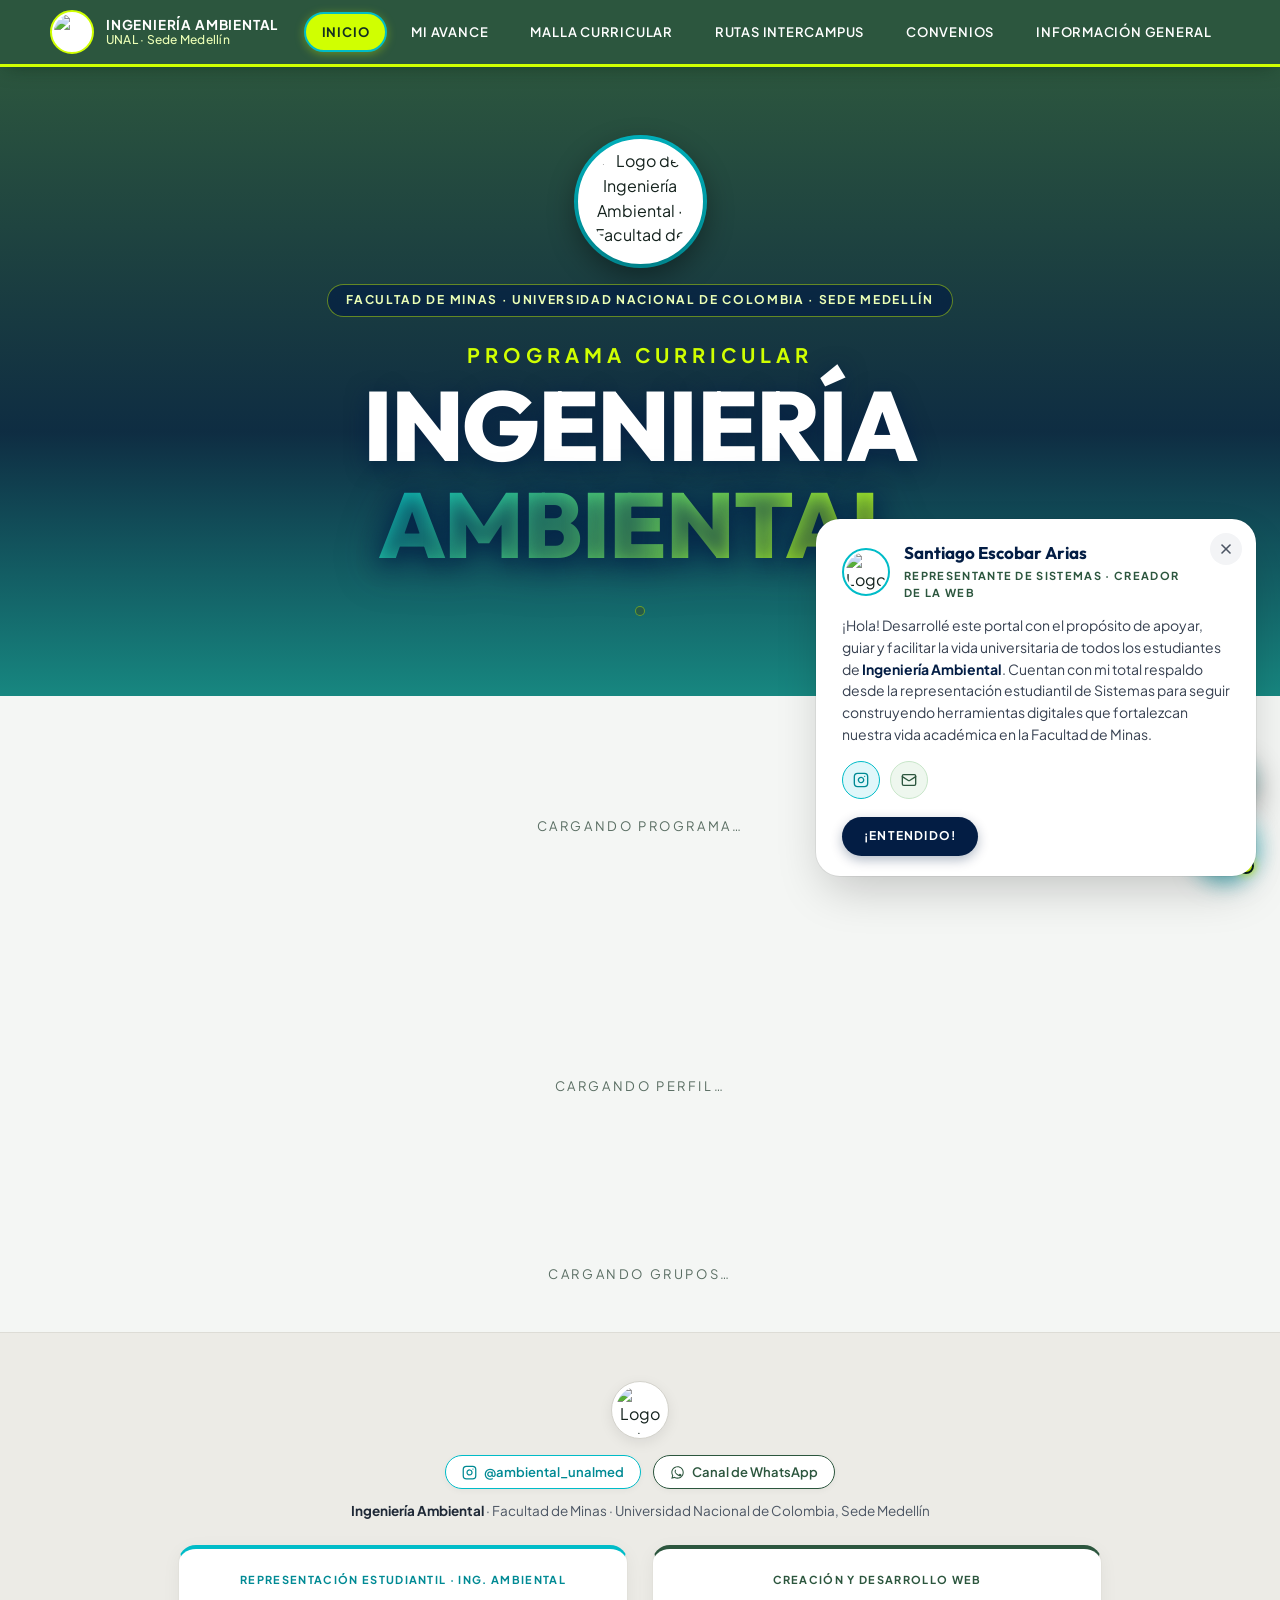
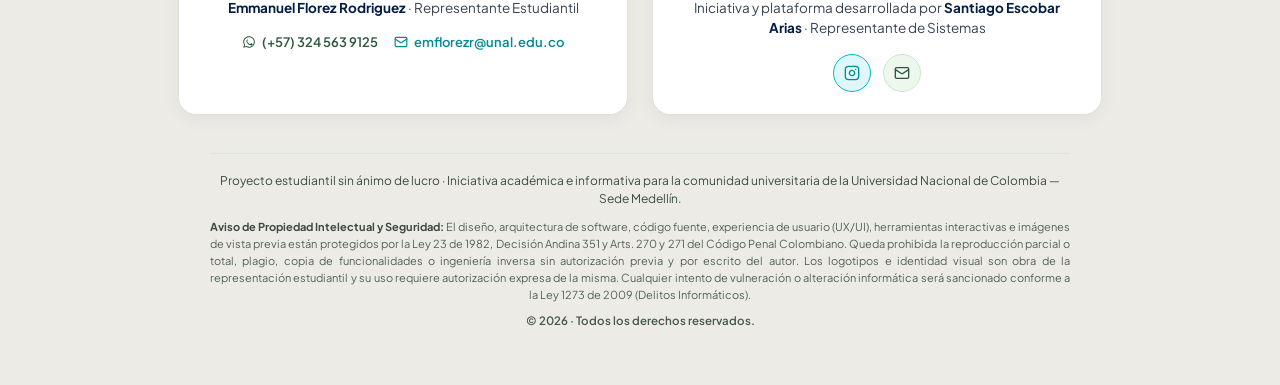
==== index.html @ 46b397de "integración Sofia" ====
<!doctype html>
<html lang="es">
<head>
  <meta charset="utf-8">
  <meta name="viewport" content="width=device-width, initial-scale=1">
  <title>Ingeniería Ambiental · UNAL Medellín</title>
  <meta name="description" content="Programa de Ingeniería Ambiental de la Facultad de Minas, Universidad Nacional de Colombia, Sede Medellín: información del programa, malla curricular interactiva, perfil del egresado, grupos estudiantiles y semilleros.">
  <link rel="icon" type="image/png" href="img/logo-ambiental.png">
  <link rel="preconnect" href="https://fonts.googleapis.com">
  <link rel="preconnect" href="https://fonts.gstatic.com" crossorigin>
  <link rel="stylesheet" href="https://fonts.googleapis.com/css2?family=Outfit:wght@400;500;600;700;800;900&family=Plus+Jakarta+Sans:ital,wght@0,400;0,500;0,600;0,700;0,800;1,400;1,600&display=swap">
  <link rel="stylesheet" href="css/base.css">
  <link rel="stylesheet" href="css/inicio.css">
  <link rel="stylesheet" href="css/sofia.css">
</head>
<body data-pagina="inicio">

  <div id="barra"></div>

  <!-- PORTADA -->
  <section class="portada foto foto--entrada">
    <div class="contenedor portada__contenido">
      <div class="portada__logo-wrap">
        <img class="portada__logo" src="img/logo-ambiental.png" alt="Logo de Ingeniería Ambiental · Facultad de Minas" width="125" height="125">
      </div>
      <p class="portada__lugar">Facultad de Minas · Universidad Nacional de Colombia · Sede Medellín</p>

      <h1 class="portada__titulo">
        <span class="portada__antetitulo">Programa Curricular</span>
        <span class="letras-varsity" data-texto="Ingeniería">Ingeniería</span>
        <span class="letras-varsity letras-varsity--sub" data-texto="Ambiental">Ambiental</span>
      </h1>

      <ul class="portada__cifras" id="portada-cifras" aria-label="Datos clave del programa"></ul>
    </div>
  </section>

  <main>

    <!-- EL PROGRAMA: se carga al abrir la página -->
    <section class="seccion programa" id="programa" aria-labelledby="programa-titulo">
      <div class="contenedor" id="programa-contenido">
        <p class="cargando">Cargando programa…</p>
      </div>
    </section>

    <!-- PERFIL DEL EGRESADO: se carga cuando la persona se acerca -->
    <section class="seccion perfil" id="perfil" aria-labelledby="perfil-titulo" data-carga="perfil">
      <div class="contenedor" id="perfil-contenido">
        <p class="cargando">Cargando perfil…</p>
      </div>
    </section>

    <!-- GRUPOS ESTUDIANTILES Y SEMILLEROS: se carga cuando la persona se acerca -->
    <section class="grupos" id="grupos" aria-labelledby="grupos-titulo" data-carga="grupos">
      <div class="contenedor" id="grupos-contenido">
        <p class="cargando">Cargando grupos…</p>
      </div>
    </section>

  </main>

  <div id="pie"></div>

  <script src="js/comun.js"></script>
  <script src="js/inicio.js"></script>
  <script src="js/sofia.js" defer></script>
</body>
</html>
---- css/base.css ----
/* =========================================================
   INGENIERÍA AMBIENTAL · UNAL MEDELLÍN — ESTILOS COMUNES
   Los usan todas las páginas (módulos).
   1. Variables y base
   2. Fondos con fotos
   3. Barra superior y navegación
   4. Portada
   5. Títulos de sección y mensajes
   6. Pie (Diseño con dos tarjetas oficiales)
   7. Mensaje flotante de bienvenida (Diseño modal oficial)
   ========================================================= */


/* ---------- 1. Variables y base ---------- */

:root {
  /* Paleta Oficial Ingeniería Ambiental */
  --verde-bosque: #2c563e;       /* Dominante principal de marca (header, tarjetas, acentos) */
  --turquesa: #00bcc8;           /* Acento acuático y recursos hídricos */
  --lima-vibrante: #d0ff01;      /* Acento neón (botones primarios, tabs activas, badges) */
  --lima-suave: #ecffb6;         /* Fondo suave de insignias y elementos secundarios */
  --azul-marino: #031d44;        /* Contraste profundo para textos y sombras */

  --color-primario: var(--verde-bosque);
  --color-acento: var(--lima-vibrante);
  --color-secundario: var(--turquesa);

  --azul: #008a94;
  --azul-oscuro: #031d44;
  --azul-brillante: #00bcc8;
  --papel: #f4f6f4;
  --tinta: #14221d;
  --tinta-suave: #2d3f35;
  --gris: #5a6e63;
  --linea: #dbe4dd;

  /* Colores de los componentes de la malla (identidad gráfica Ingeniería Ambiental) */
  --fundamentacion: #028090;     /* Turquesa Hídrico (Agua, Clima, Atmósfera y Ciencias Básicas) */
  --disciplinar: #2c563e;        /* Verde Bosque (Biosfera, Ecosistemas y Gestión Ambiental) */
  --libre: #b45309;              /* Ámbar Solar (Energía Solar, Tierra y Electivas) */

  /* Tipografías modernas que evocan Ingeniería Ambiental y Sostenibilidad */
  --letra-titulo: 'Outfit', -apple-system, BlinkMacSystemFont, "Segoe UI", Roboto, sans-serif;
  --letra-universidad: 'Plus Jakarta Sans', -apple-system, BlinkMacSystemFont, "Segoe UI", Roboto, sans-serif;
  --letra-texto: 'Plus Jakarta Sans', -apple-system, BlinkMacSystemFont, "Segoe UI", Roboto, sans-serif;
  --letra-estrecha: 'Plus Jakarta Sans', -apple-system, BlinkMacSystemFont, "Segoe UI", Roboto, sans-serif;
}

*, *::before, *::after { box-sizing: border-box; }
[hidden] { display: none !important; }

html { scroll-behavior: smooth; }

body {
  margin: 0;
  font-family: var(--letra-texto);
  line-height: 1.55;
  color: var(--tinta);
  background: url(../img/textura.svg), var(--papel);
}

h1, h2, h3, h4, p { margin: 0; }
svg { display: block; }
button { font: inherit; color: inherit; cursor: pointer; }
a { color: var(--azul); }

.contenedor {
  width: min(1180px, 100% - 32px);
  margin-inline: auto;
}

.solo-lectores {
  position: absolute;
  width: 1px; height: 1px;
  overflow: hidden;
  clip-path: inset(50%);
  white-space: nowrap;
}

@keyframes aparecer {
  from { opacity: 0; transform: translateY(8px); }
  to { opacity: 1; transform: none; }
}


/* ---------- 2. Fondos con fotos de la Facultad de Minas / Entorno Ambiental ----------
   Uso: class="foto foto--entrada". La foto va en ::before y un velo ambiental en ::after. */

.foto {
  position: relative;
  isolation: isolate;
  overflow: hidden;
  background-color: var(--verde-bosque);
}
.foto::before,
.foto::after {
  content: '';
  position: absolute;
  z-index: -1;
}
.foto::before {
  inset: -14px;
  background-size: cover;
  background-position: center;
  filter: blur(2px);
}
.foto::after {
  inset: 0;
  background: linear-gradient(180deg, rgba(44, 86, 62, 0.84) 0%, rgba(3, 29, 68, 0.72) 58%, rgba(0, 188, 200, 0.48) 100%);
}
.foto--entrada::before { background-image: url(../img/parque-old-providence.jpg); }
.foto--panoramica::before,
.foto--edificio::before { background-image: url(../img/providencia-panoramica.jpg); }


/* ---------- 3. Barra superior y navegación ---------- */

.barra {
  position: sticky;
  top: 0;
  z-index: 20;
  background: var(--verde-bosque);
  border-bottom: 3.5px solid var(--lima-vibrante);
  box-shadow: 0 4px 20px -6px rgba(10, 35, 20, .6);
}
.barra__contenido {
  display: flex;
  align-items: center;
  justify-content: space-between;
  gap: 16px;
  min-height: 64px;
}
.barra__marca {
  display: flex;
  align-items: center;
  gap: 12px;
  color: #fff;
  text-decoration: none;
}
.barra__escudo { width: 44px; height: 44px; flex: none; display: flex; align-items: center; justify-content: center; }
.barra__escudo-img {
  width: 44px;
  height: 44px;
  border-radius: 50%;
  object-fit: contain;
  padding: 2px;
  border: 2px solid var(--lima-vibrante);
  background: #fff;
  display: block;
}
.barra__texto {
  display: flex;
  flex-direction: column;
  font-family: var(--letra-universidad);
  font-size: 13.5px;
  font-weight: 700;
  line-height: 1.2;
  letter-spacing: .06em;
  text-transform: uppercase;
  color: #ffffff;
}
.barra__texto small {
  font-family: var(--letra-texto);
  font-size: 12px;
  letter-spacing: .02em;
  text-transform: none;
  color: var(--lima-suave);
  font-weight: 500;
}

.nav { display: flex; gap: 6px; }
.nav a {
  padding: 8px 16px;
  border-radius: 999px;
  border: 2px solid transparent;
  font-family: var(--letra-universidad);
  font-size: 13px;
  letter-spacing: .06em;
  text-transform: uppercase;
  font-weight: 600;
  text-decoration: none;
  white-space: nowrap;
  color: #ffffff;
  transition: background .15s, color .15s, border-color .15s;
}
.nav a:hover {
  background: rgba(255, 255, 255, .15);
  color: var(--lima-vibrante);
}
.nav a[aria-current="page"] {
  background: var(--lima-vibrante);
  color: #143021;
  border-color: var(--turquesa);
  font-weight: 700;
  box-shadow: 0 2px 10px rgba(208, 255, 1, .35);
}
.nav a:focus-visible { outline: 3px solid var(--lima-vibrante); outline-offset: 2px; }

/* Botón menú móvil (oculto en pantallas grandes) */
.barra__boton-menu {
  display: none;
  align-items: center;
  gap: 8px;
  padding: 8px 14px;
  border-radius: 999px;
  border: 1.5px solid rgba(255, 255, 255, 0.35);
  background: rgba(255, 255, 255, 0.1);
  color: #fff;
  font-family: var(--letra-universidad);
  font-size: 12px;
  letter-spacing: .1em;
  text-transform: uppercase;
  font-weight: 600;
  transition: background .15s, border-color .15s, color .15s, transform .1s;
}
.barra__boton-menu:hover {
  background: rgba(255, 255, 255, 0.2);
  border-color: #fff;
}
.barra__boton-menu:active {
  transform: scale(0.97);
}
.barra__boton-menu:focus-visible {
  outline: 3px solid var(--lima-vibrante);
  outline-offset: 2px;
}
.barra__icono {
  width: 18px;
  height: 18px;
  display: flex;
  align-items: center;
  justify-content: center;
}
.barra__icono svg {
  width: 18px;
  height: 18px;
}
.barra__icono--cerrar {
  display: none;
}

/* Estado abierto en la barra */
.barra.is-menu-abierto .barra__boton-menu {
  background: #fff;
  color: var(--verde-bosque);
  border-color: var(--lima-vibrante);
}
.barra.is-menu-abierto .barra__icono--abrir {
  display: none;
}
.barra.is-menu-abierto .barra__icono--cerrar {
  display: flex;
}


/* ---------- 4. Portada ---------- */

.portada__contenido {
  display: flex;
  flex-direction: column;
  align-items: center;
  text-align: center;
  padding: 72px 0 80px;
}
.portada--corta .portada__contenido { padding: 48px 0 52px; }

.portada__lugar {
  display: inline-flex;
  align-items: center;
  gap: 8px;
  padding: 6px 18px;
  border-radius: 999px;
  background: rgba(3, 29, 68, 0.65);
  border: 1.5px solid rgba(208, 255, 1, 0.45);
  color: var(--lima-suave);
  font-family: var(--letra-universidad);
  font-size: 12px;
  font-weight: 700;
  letter-spacing: .14em;
  text-transform: uppercase;
  margin-bottom: 16px;
  backdrop-filter: blur(8px);
}
.portada__titulo { margin-top: 6px; }
.portada__antetitulo {
  display: block;
  font-family: var(--letra-universidad);
  font-size: clamp(14px, 2.2vw, 20px);
  letter-spacing: .25em;
  text-transform: uppercase;
  color: var(--lima-vibrante);
  font-weight: 700;
  margin-bottom: 6px;
}

/* Tipografía de portada moderna y ambiental */
.letras-varsity {
  position: relative;
  display: inline-block;
  font-family: var(--letra-titulo);
  font-weight: 800;
  font-size: clamp(48px, 9vw, 98px);
  line-height: 1;
  letter-spacing: -0.02em;
  text-transform: uppercase;
  color: #ffffff;
  text-shadow: 0 4px 22px rgba(3, 29, 68, 0.75);
}
.portada--corta .letras-varsity { font-size: clamp(40px, 7vw, 82px); }
.letras-varsity--sub {
  display: block;
  margin-top: 4px;
  font-size: clamp(44px, 8.5vw, 92px);
  letter-spacing: -0.01em;
  background: linear-gradient(135deg, #00bcc8 0%, #d0ff01 100%);
  -webkit-background-clip: text;
  -webkit-text-fill-color: transparent;
  filter: drop-shadow(0 4px 18px rgba(3, 29, 68, 0.6));
}
.letras-varsity::before {
  display: none;
}

.portada__logo-wrap {
  margin-bottom: 20px;
}
.portada__logo {
  width: 125px;
  height: 125px;
  border-radius: 50%;
  object-fit: contain;
  padding: 6px;
  border: 4px solid #fff;
  box-shadow: 0 10px 30px rgba(0, 0, 0, .45), 0 0 0 4px var(--turquesa);
  background: #fff;
  display: block;
  margin: 0 auto;
  transition: transform .25s ease;
}
.portada__logo:hover {
  transform: scale(1.05);
}

.portada__subtitulo {
  margin-top: 14px;
  font-family: var(--letra-titulo);
  font-size: clamp(24px, 4.2vw, 44px);
  letter-spacing: .02em;
  text-transform: uppercase;
  font-weight: 700;
  color: #fff;
}
.portada__texto {
  max-width: 620px;
  margin-top: 14px;
  font-size: 17px;
  color: #e2f4ea;
}

.portada__cifras {
  display: flex;
  flex-wrap: wrap;
  justify-content: center;
  margin: 36px 0 0;
  padding: 4px;
  list-style: none;
  border: 1.5px solid rgba(208, 255, 1, .4);
  border-radius: 24px;
  background: rgba(44, 86, 62, .75);
  backdrop-filter: blur(10px);
  box-shadow: 0 14px 34px -10px rgba(0,0,0,0.45);
}
.portada__cifras li {
  display: flex;
  flex-direction: column;
  align-items: center;
  justify-content: center;
  min-width: 130px;
  padding: 12px 24px;
  font-family: var(--letra-titulo);
  font-weight: 700;
  font-size: 26px;
  line-height: 1.1;
  letter-spacing: .02em;
  text-transform: uppercase;
  color: var(--lima-vibrante);
}
.portada__cifras li + li { border-left: 1px solid rgba(255, 255, 255, .25); }
.portada__cifras small {
  margin-top: 3px;
  font-family: var(--letra-texto);
  font-weight: 600;
  font-size: 12px;
  letter-spacing: .02em;
  text-transform: none;
  color: var(--lima-suave);
}

.portada__boton {
  display: inline-flex;
  align-items: center;
  gap: 12px;
  height: 54px;
  margin-top: 28px;
  padding: 0 28px;
  border-radius: 999px;
  background: var(--lima-vibrante);
  color: #143021;
  font-family: var(--letra-universidad);
  font-weight: 700;
  font-size: 14.5px;
  letter-spacing: .08em;
  text-transform: uppercase;
  text-decoration: none;
  box-shadow: 0 8px 24px -4px rgba(208, 255, 1, .5), 0 0 0 3px rgba(0, 188, 200, 0.4);
  transition: transform .15s, background .15s, box-shadow .15s;
}
.portada__boton:hover {
  transform: translateY(-2px);
  background: #e2ff4f;
  box-shadow: 0 12px 28px -4px rgba(208, 255, 1, .65), 0 0 0 3px var(--turquesa);
}
.portada__boton svg { width: 18px; height: 18px; color: #143021; }

.portada__acciones {
  display: flex;
  flex-wrap: wrap;
  align-items: center;
  justify-content: center;
  gap: 16px;
  margin-top: 28px;
}
.portada__acciones .portada__boton {
  margin-top: 0;
}
.portada__boton--secundario {
  background: rgba(3, 29, 68, .85);
  color: #fff;
  border: 1.5px solid rgba(255, 255, 255, .4);
  box-shadow: 0 10px 24px -10px rgba(0, 0, 0, .5);
}
.portada__boton--secundario:hover {
  background: var(--verde-bosque);
  border-color: var(--turquesa);
  color: #fff;
  box-shadow: 0 12px 26px -8px rgba(0, 188, 200, .4);
}
.portada__boton--secundario svg {
  color: var(--turquesa);
}


/* ---------- 5. Títulos de sección y mensajes ---------- */

.seccion { padding: 72px 0; }

.seccion-titulo {
  max-width: 680px;
  margin: 0 auto 40px;
  text-align: center;
}
.seccion-titulo__antetitulo {
  font-family: var(--letra-universidad);
  font-size: 12.5px;
  font-weight: 700;
  letter-spacing: .2em;
  text-transform: uppercase;
  color: #008a94;
}
.seccion-titulo h2 {
  margin-top: 6px;
  font-family: var(--letra-titulo);
  font-weight: 700;
  font-size: clamp(30px, 4.5vw, 44px);
  line-height: 1.15;
  color: var(--verde-bosque);
  -webkit-text-stroke: 0;
  filter: none;
}
.seccion-titulo__intro { margin-top: 12px; font-size: 16.5px; color: var(--tinta-suave); }

.aviso {
  max-width: 560px;
  margin: 40px auto;
  padding: 22px 24px;
  border: 2px dashed var(--azul);
  border-radius: 18px;
  background: #fff;
  text-align: center;
  color: var(--tinta-suave);
}
.aviso strong { color: var(--azul-marino); }
.aviso code {
  padding: 2px 6px;
  border-radius: 6px;
  background: #eef3f9;
  font-size: 14px;
}

.cargando {
  padding: 48px 0;
  text-align: center;
  font-family: var(--letra-universidad);
  letter-spacing: .2em;
  text-transform: uppercase;
  font-size: 13px;
  color: var(--gris);
}


/* ---------- 6. Pie de Página (Idéntico al diseño con 2 tarjetas) ---------- */

.pie {
  background: #ecebe6;
  border-top: 1px solid #dddcd6;
  padding: 48px 16px 56px;
  display: flex;
  flex-direction: column;
  align-items: center;
  gap: 24px;
}

.pie__marca-central {
  display: flex;
  flex-direction: column;
  align-items: center;
  text-align: center;
  gap: 12px;
  max-width: 680px;
  margin: 0 auto;
}

.pie__escudo {
  width: 58px;
  height: 58px;
  display: flex;
  align-items: center;
  justify-content: center;
  margin-bottom: 2px;
}

.pie__escudo-img {
  width: 58px;
  height: 58px;
  border-radius: 50%;
  object-fit: contain;
  background: #ffffff;
  padding: 4px;
  border: 1px solid #d4d3cc;
  box-shadow: 0 4px 14px rgba(0, 0, 0, 0.08);
  display: block;
}

.pie__pildoras-carrera {
  display: inline-flex;
  align-items: center;
  justify-content: center;
  gap: 12px;
  flex-wrap: wrap;
  margin-top: 2px;
}

.pie__pildora {
  display: inline-flex;
  align-items: center;
  gap: 7px;
  padding: 6px 16px;
  border-radius: 999px;
  background: #ffffff;
  border: 1px solid #dfded8;
  font-size: 13px;
  font-weight: 600;
  text-decoration: none;
  box-shadow: 0 2px 6px rgba(0, 0, 0, 0.04);
  transition: transform .15s, border-color .15s, box-shadow .15s;
}

.pie__pildora:hover {
  transform: translateY(-1px);
  box-shadow: 0 4px 12px rgba(0, 0, 0, 0.08);
}

.pie__pildora--ig {
  color: var(--azul);
  border-color: var(--turquesa);
}
.pie__pildora--ig:hover {
  background: rgba(0, 188, 200, 0.08);
  border-color: var(--azul);
}

.pie__pildora--wpp {
  color: var(--verde-bosque);
  border-color: var(--verde-bosque);
}
.pie__pildora--wpp:hover {
  background: rgba(44, 86, 62, 0.08);
  border-color: var(--verde-bosque);
}

.pie__titulo-carrera {
  font-size: 13.5px;
  color: #4b5563;
  line-height: 1.5;
  margin: 0;
}

.pie__titulo-carrera strong {
  color: #1f2937;
  font-weight: 700;
}

/* Rejilla de dos tarjetas */
.pie__tarjetas-grid {
  display: grid;
  grid-template-columns: repeat(2, minmax(320px, 450px));
  justify-content: center;
  gap: 24px;
  width: min(940px, 100%);
  margin: 0 auto;
}

.pie__tarjeta {
  background: #ffffff;
  border-radius: 18px;
  padding: 22px 24px;
  box-shadow: 0 4px 18px rgba(0, 0, 0, 0.05);
  border: 1px solid #e2e1db;
  text-align: center;
  display: flex;
  flex-direction: column;
  align-items: center;
  gap: 10px;
  position: relative;
  overflow: hidden;
}

.pie__tarjeta--representacion {
  border-top: 4px solid var(--turquesa);
}

.pie__tarjeta--desarrollo {
  border-top: 4px solid var(--verde-bosque);
}

.pie__tarjeta-sub {
  font-family: var(--letra-universidad);
  font-size: 11px;
  font-weight: 700;
  letter-spacing: .12em;
  text-transform: uppercase;
}

.pie__tarjeta--representacion .pie__tarjeta-sub {
  color: var(--azul);
}

.pie__tarjeta--desarrollo .pie__tarjeta-sub {
  color: var(--verde-bosque);
}

.pie__tarjeta-nombre {
  font-size: 13.5px;
  line-height: 1.45;
  color: #374151;
  margin: 0;
}

.pie__tarjeta-nombre strong {
  color: var(--azul-marino);
  font-weight: 700;
}

.pie__tarjeta-enlaces {
  display: flex;
  align-items: center;
  justify-content: center;
  gap: 16px;
  flex-wrap: wrap;
  margin-top: 4px;
}

.pie__tarjeta-enlaces--segunda {
  margin-top: 0;
}

.pie__tarjeta-enlaces--iconos {
  display: flex;
  align-items: center;
  justify-content: center;
  gap: 12px;
  margin-top: 6px;
}

.pie__enlace-icono {
  display: inline-flex;
  align-items: center;
  justify-content: center;
  width: 38px;
  height: 38px;
  border-radius: 50%;
  text-decoration: none;
  transition: transform .15s ease, background-color .15s ease, color .15s ease, box-shadow .15s ease;
}

.pie__enlace-icono:hover {
  transform: translateY(-2px);
}

.pie__enlace-icono--ig {
  background: #e0f7fa;
  border: 1px solid var(--turquesa);
  color: var(--azul);
}

.pie__enlace-icono--ig:hover {
  background: var(--turquesa);
  color: #ffffff;
  box-shadow: 0 4px 12px rgba(0, 188, 200, .35);
}

.pie__enlace-icono--correo {
  background: #eef7ee;
  border: 1px solid #c8e6c9;
  color: var(--verde-bosque);
}

.pie__enlace-icono--correo:hover {
  background: var(--verde-bosque);
  color: #ffffff;
  box-shadow: 0 4px 12px rgba(44, 86, 62, .35);
}

.pie__enlace-contacto {
  display: inline-flex;
  align-items: center;
  gap: 6px;
  font-size: 13px;
  text-decoration: none;
  font-weight: 600;
  transition: color .15s, transform .15s;
}

.pie__enlace-contacto:hover {
  transform: translateY(-1px);
}

.pie__enlace-contacto--wpp {
  color: var(--verde-bosque);
}
.pie__enlace-contacto--wpp:hover {
  color: var(--turquesa);
}

.pie__enlace-contacto--correo {
  color: var(--azul);
}
.pie__enlace-contacto--correo:hover {
  color: var(--azul-marino);
}

.pie__enlace-contacto--ig {
  color: var(--azul);
}
.pie__enlace-contacto--ig:hover {
  color: var(--verde-bosque);
}


/* ---------- 7. Mensaje flotante de bienvenida (Diseño modal oficial) ---------- */

.toast-autor {
  position: fixed;
  bottom: 24px;
  right: 24px;
  z-index: 9999;
  max-width: 440px;
  width: calc(100% - 32px);
  pointer-events: none;
  opacity: 0;
  transform: translateY(24px) scale(0.96);
  transition: opacity .35s cubic-bezier(0.16, 1, 0.3, 1), transform .35s cubic-bezier(0.16, 1, 0.3, 1);
}

.toast-autor.is-visible {
  pointer-events: auto;
  opacity: 1;
  transform: translateY(0) scale(1);
}

.toast-autor.is-hiding {
  opacity: 0;
  transform: translateY(16px) scale(0.95);
}

.toast-autor__tarjeta {
  background: #ffffff;
  border-radius: 24px;
  padding: 24px 26px 20px;
  box-shadow: 0 20px 48px -10px rgba(0, 0, 0, 0.22), 0 0 0 1px rgba(0, 0, 0, 0.06);
  display: flex;
  flex-direction: column;
  gap: 14px;
  position: relative;
}

.toast-autor__cerrar {
  position: absolute;
  top: 14px;
  right: 14px;
  width: 32px;
  height: 32px;
  border-radius: 50%;
  background: #f3f4f6;
  border: none;
  color: #4b5563;
  display: grid;
  place-items: center;
  cursor: pointer;
  transition: background .15s, color .15s, transform .1s;
}

.toast-autor__cerrar:hover {
  background: #e5e7eb;
  color: #111827;
  transform: scale(1.05);
}

.toast-autor__cabecera {
  display: flex;
  align-items: center;
  gap: 14px;
  padding-right: 32px;
}

.toast-autor__avatar {
  width: 48px;
  height: 48px;
  border-radius: 50%;
  border: 2px solid var(--turquesa);
  padding: 2px;
  background: #ffffff;
  flex-shrink: 0;
  overflow: hidden;
}

.toast-autor__avatar-img {
  width: 100%;
  height: 100%;
  object-fit: contain;
  border-radius: 50%;
  display: block;
}

.toast-autor__titulos {
  display: flex;
  flex-direction: column;
  gap: 2px;
}

.toast-autor__nombre {
  font-family: var(--letra-titulo);
  font-size: 17px;
  font-weight: 700;
  color: var(--azul-marino);
  line-height: 1.2;
}

.toast-autor__cargo {
  font-family: var(--letra-universidad);
  font-size: 11px;
  font-weight: 700;
  letter-spacing: .12em;
  text-transform: uppercase;
  color: var(--verde-bosque);
  margin-top: 2px;
}

.toast-autor__mensaje {
  font-size: 14px;
  line-height: 1.55;
  color: #374151;
  margin: 0;
}

.toast-autor__mensaje strong {
  color: var(--azul-marino);
  font-weight: 700;
}

.toast-autor__pildoras {
  display: flex;
  flex-wrap: wrap;
  gap: 8px;
  margin-top: 2px;
}

.toast-autor__pildora {
  display: inline-flex;
  align-items: center;
  gap: 6px;
  border-radius: 999px;
  padding: 6px 14px;
  font-size: 12.5px;
  font-weight: 600;
  text-decoration: none;
  transition: transform .15s, box-shadow .15s;
}

.toast-autor__pildora:hover {
  transform: translateY(-1px);
}

.toast-autor__pildora--wpp {
  background: #ecfdf5;
  border: 1px solid #a7f3d0;
  color: var(--verde-bosque);
}

.toast-autor__pildora--ig {
  background: #e0f7fa;
  border: 1px solid var(--turquesa);
  color: var(--azul);
}

.toast-autor__pildora--correo {
  background: #eef7ee;
  border: 1px solid #c8e6c9;
  color: var(--verde-bosque);
}

.toast-autor__pildoras--iconos {
  display: flex;
  align-items: center;
  gap: 10px;
}

.toast-autor__pildora--icono {
  width: 38px;
  height: 38px;
  padding: 0;
  display: inline-flex;
  align-items: center;
  justify-content: center;
  border-radius: 50%;
}

.toast-autor__pildora--icono svg {
  flex-shrink: 0;
}

.toast-autor__pildora--ig:hover {
  background: var(--turquesa);
  color: #ffffff;
  box-shadow: 0 4px 12px rgba(0, 188, 200, .35);
}

.toast-autor__pildora--correo:hover {
  background: var(--verde-bosque);
  color: #ffffff;
  box-shadow: 0 4px 12px rgba(44, 86, 62, .35);
}

.toast-autor__btn-ok {
  background: var(--azul-marino);
  color: #ffffff;
  border: none;
  border-radius: 999px;
  padding: 10px 22px;
  font-family: var(--letra-universidad);
  font-size: 12px;
  font-weight: 700;
  letter-spacing: .1em;
  text-transform: uppercase;
  cursor: pointer;
  width: fit-content;
  margin-top: 4px;
  box-shadow: 0 4px 12px rgba(3, 29, 68, 0.3);
  transition: background .15s, transform .1s;
}

.toast-autor__btn-ok:hover {
  background: var(--verde-bosque);
  transform: translateY(-1px);
}


/* ---------- Tablet y móvil ---------- */

@keyframes menuDesplegar {
  from {
    opacity: 0;
    transform: translateY(-8px);
  }
  to {
    opacity: 1;
    transform: translateY(0);
  }
}

@media (min-width: 981px) and (max-width: 1120px) {
  .nav a {
    padding: 8px 12px;
    font-size: 12px;
  }
}

@media (max-width: 980px) {
  .barra__contenido {
    min-height: 58px;
    padding-block: 8px;
  }
  .barra__boton-menu {
    display: inline-flex;
    flex-shrink: 0;
  }
  .nav {
    display: none;
    position: absolute;
    top: 100%;
    left: 0;
    right: 0;
    background: var(--verde-bosque);
    border-bottom: 3.5px solid var(--lima-vibrante);
    box-shadow: 0 16px 30px -6px rgba(0, 0, 0, .65);
    padding: 16px;
    flex-direction: column;
    gap: 8px;
    max-height: calc(100vh - 65px);
    overflow-y: auto;
  }
  .barra.is-menu-abierto .nav {
    display: flex;
    animation: menuDesplegar .2s ease-out;
  }
  .nav a {
    width: 100%;
    padding: 12px 16px;
    border-radius: 12px;
    font-size: 13px;
    letter-spacing: .06em;
    text-align: center;
    border: 1px solid rgba(255, 255, 255, 0.15);
    background: rgba(255, 255, 255, 0.08);
  }
  .nav a:hover {
    background: rgba(255, 255, 255, 0.18);
    color: var(--lima-vibrante);
  }
  .nav a[aria-current="page"] {
    background: var(--lima-vibrante);
    color: #143021;
    border: 2px solid var(--turquesa);
    font-weight: 700;
  }
}

@media (max-width: 720px) {
  .portada__contenido { padding: 48px 0 56px; }
  .portada__cifras li { min-width: 50%; }
  .portada__cifras li:nth-child(odd) { border-left: 0; }
  .portada__cifras li:nth-child(n + 3) { border-top: 1px solid rgba(255, 255, 255, .25); }
  .seccion { padding: 52px 0; }

  .pie__tarjetas-grid {
    grid-template-columns: 1fr;
  }
}

@media (max-width: 480px) {
  .toast-autor {
    bottom: 12px;
    right: 12px;
    left: 12px;
    width: auto;
    max-width: none;
  }
  .toast-autor__tarjeta {
    padding: 18px 18px 16px;
  }
  .toast-autor__btn-ok {
    text-align: center;
    width: 100%;
  }
  .barra__escudo,
  .barra__escudo-img {
    width: 38px;
    height: 38px;
  }
  .barra__texto {
    font-size: 12px;
    letter-spacing: .04em;
  }
  .barra__texto small {
    font-size: 10.5px;
  }
  .barra__boton-menu {
    padding: 7px 11px;
    font-size: 11px;
  }
}

/* ---------- Pie legal y derechos de autor ---------- */


/* ---------- Aviso Legal y Propiedad Intelectual ---------- */
.pie__legal {
  display: flex;
  flex-direction: column;
  align-items: center;
  gap: 10px;
  max-width: 860px;
  margin: 14px auto 0;
  padding-top: 18px;
  border-top: 1px solid var(--linea, rgba(0, 0, 0, 0.12));
  text-align: center;
}

.pie__legal-texto {
  font-family: var(--letra-texto, sans-serif);
  font-size: 12px;
  color: var(--tinta-suave, #555555);
  line-height: 1.5;
  margin: 0;
  opacity: 0.92;
}

.pie__legal-aviso {
  font-family: var(--letra-texto, sans-serif);
  font-size: 11px;
  color: var(--tinta-suave, #666666);
  line-height: 1.55;
  margin: 0;
  opacity: 0.8;
  text-align: justify;
  text-align-last: center;
}

.pie__legal-aviso strong {
  color: var(--tinta, #222222);
}

.pie__copyright {
  font-family: var(--letra-texto, sans-serif);
  font-size: 11.5px;
  font-weight: 600;
  color: var(--tinta-suave, #555555);
  line-height: 1.4;
  margin: 0;
  opacity: 0.85;
}
---- css/sofia.css ----
/* ==============================================================================
   PORTAL WEB OFICIAL · INGENIERÍA AMBIENTAL · UNAL SEDE MEDELLÍN
   Arquitectura de software, maquetación y desarrollo de plataforma por:
   Santiago Escobar Arias · Representante Estudiantil de Sistemas e Informática
   Adaptado e impulsado con la Representación Estudiantil de Ingeniería Ambiental:
   Emmanuel Florez Rodriguez · Representante Estudiantil de Ingeniería Ambiental
   Facultad de Minas — Universidad Nacional de Colombia, Sede Medellín
   ============================================================================== */

/* ---------- sofIA: Asistente Virtual Inteligente de Ingeniería Ambiental UNAL ---------- */

:root {
  --sofia-verde-principal: #028090;
  --sofia-verde-electrico: #00bcc8;
  --sofia-verde-bosque: #2c563e;
  --sofia-lima-acento: #d0ff01;
  --sofia-fondo-tarjeta: rgba(7, 24, 20, 0.95);
  --sofia-borde: rgba(0, 188, 200, 0.35);
  --sofia-brillo: rgba(0, 188, 200, 0.25);
  --sofia-texto: #eaf8f5;
  --sofia-texto-suave: #9bdcd5;
  --sofia-sombra: 0 20px 50px rgba(0, 0, 0, 0.65);
}

/* ==========================================================================
   1. BOTÓN FLOTANTE (TRIGGER)
   ========================================================================== */

.sofia-flotante-wrap {
  position: fixed;
  bottom: 24px;
  right: 24px;
  z-index: 999;
  display: flex;
  flex-direction: column;
  align-items: flex-end;
  gap: 10px;
  pointer-events: none;
}

.sofia-flotante-wrap > * {
  pointer-events: auto;
}

/* Tooltip / Globo de bienvenida inicial */
.sofia-globo-bienvenida {
  display: flex;
  align-items: center;
  gap: 10px;
  background: rgba(10, 34, 28, 0.94);
  border: 1px solid var(--sofia-borde);
  backdrop-filter: blur(12px);
  padding: 8px 14px 8px 16px;
  border-radius: 999px;
  box-shadow: 0 10px 30px rgba(0, 0, 0, 0.45), 0 0 16px var(--sofia-brillo);
  color: var(--sofia-texto);
  font-family: var(--letra-texto, 'Plus Jakarta Sans', sans-serif);
  font-size: 13px;
  line-height: 1.25;
  cursor: pointer;
  animation: sofiaGloboEntrar 0.4s cubic-bezier(0.16, 1, 0.3, 1);
  transition: transform 0.2s, background 0.2s;
  max-width: 290px;
}

.sofia-globo-bienvenida:hover {
  transform: translateY(-2px);
  background: rgba(14, 46, 38, 0.98);
}

.sofia-globo-texto strong {
  color: var(--sofia-verde-electrico);
  font-weight: 600;
}

.sofia-globo-cerrar {
  background: none;
  border: none;
  color: var(--sofia-texto-suave);
  cursor: pointer;
  padding: 2px 4px;
  border-radius: 50%;
  font-size: 14px;
  line-height: 1;
  display: flex;
  align-items: center;
  justify-content: center;
  transition: color 0.15s;
}

.sofia-globo-cerrar:hover {
  color: #fff;
}

@keyframes sofiaGloboEntrar {
  from { opacity: 0; transform: translateY(12px) scale(0.92); }
  to { opacity: 1; transform: translateY(0) scale(1); }
}

/* Botón circular principal */
.sofia-boton {
  position: relative;
  width: 62px;
  height: 62px;
  border-radius: 50%;
  border: 2px solid rgba(255, 255, 255, 0.4);
  background: linear-gradient(135deg, #145a32 0%, #028090 50%, #00bcc8 100%);
  color: #ffffff;
  display: flex;
  align-items: center;
  justify-content: center;
  cursor: pointer;
  box-shadow: 0 8px 24px -2px rgba(2, 128, 144, 0.6), 0 0 25px rgba(0, 188, 200, 0.4);
  transition: transform 0.25s cubic-bezier(0.175, 0.885, 0.32, 1.275), box-shadow 0.25s, border-color 0.25s;
  outline: none;
  padding: 0;
}

.sofia-boton:hover {
  transform: scale(1.08) translateY(-2px);
  box-shadow: 0 12px 32px rgba(2, 128, 144, 0.75), 0 0 35px rgba(0, 188, 200, 0.6);
  border-color: #fff;
}

.sofia-boton:active {
  transform: scale(0.96);
}

/* Efecto de anillo pulsante (halo de radar) */
.sofia-boton::before {
  content: '';
  position: absolute;
  inset: -6px;
  border-radius: 50%;
  border: 2px solid var(--sofia-verde-electrico);
  opacity: 0;
  pointer-events: none;
  animation: sofiaHalo 2.8s infinite cubic-bezier(0.25, 1, 0.5, 1);
}

@keyframes sofiaHalo {
  0% { transform: scale(0.9); opacity: 0.8; }
  50% { opacity: 0.3; }
  100% { transform: scale(1.55); opacity: 0; }
}

/* Ícono del robot/chatbot */
.sofia-boton__icono {
  width: 32px;
  height: 32px;
  display: flex;
  align-items: center;
  justify-content: center;
  transition: transform 0.3s cubic-bezier(0.175, 0.885, 0.32, 1.275);
}

.sofia-boton:hover .sofia-boton__icono {
  transform: rotate(10deg) scale(1.08);
}

.sofia-boton__icono svg {
  width: 100%;
  height: 100%;
  display: block;
  filter: drop-shadow(0 2px 4px rgba(0, 0, 0, 0.4));
}

/* Badge indicador "En línea / IA" */
.sofia-boton__badge {
  position: absolute;
  bottom: 0px;
  right: 0px;
  width: 16px;
  height: 16px;
  border-radius: 50%;
  background: var(--sofia-lima-acento);
  border: 2.5px solid #061e18;
  box-shadow: 0 0 8px var(--sofia-lima-acento);
  animation: sofiaPuntoOnline 2s infinite ease-in-out;
}

@keyframes sofiaPuntoOnline {
  0%, 100% { opacity: 1; transform: scale(1); }
  50% { opacity: 0.75; transform: scale(0.92); }
}

/* ==========================================================================
   2. VENTANA PRINCIPAL DEL CHATBOT
   ========================================================================== */

.sofia-ventana {
  position: fixed;
  bottom: 98px;
  right: 24px;
  width: 410px;
  max-width: calc(100vw - 32px);
  height: min(640px, calc(100vh - 120px));
  background: var(--sofia-fondo-tarjeta);
  border: 1.5px solid var(--sofia-borde);
  border-radius: 22px;
  backdrop-filter: blur(20px);
  -webkit-backdrop-filter: blur(20px);
  box-shadow: var(--sofia-sombra), 0 0 45px rgba(0, 188, 200, 0.18);
  display: flex;
  flex-direction: column;
  overflow: hidden;
  z-index: 1000;
  transform-origin: bottom right;
  opacity: 0;
  visibility: hidden;
  transform: scale(0.7) translateY(40px);
  transition: opacity 0.28s cubic-bezier(0.16, 1, 0.3, 1),
              transform 0.28s cubic-bezier(0.16, 1, 0.3, 1),
              visibility 0.28s;
  pointer-events: none;
}

/* Estado abierto con animación suave y efecto de expansión */
.sofia-ventana.is-abierta {
  opacity: 1;
  visibility: visible;
  transform: scale(1) translateY(0);
  pointer-events: auto;
}

/* ==========================================================================
   3. CABECERA DE LA VENTANA
   ========================================================================== */

.sofia-cabecera {
  display: flex;
  align-items: center;
  justify-content: space-between;
  padding: 16px 18px;
  background: linear-gradient(90deg, rgba(10, 36, 30, 0.95), rgba(4, 18, 15, 0.98));
  border-bottom: 1px solid rgba(0, 188, 200, 0.22);
  gap: 12px;
  flex-shrink: 0;
}

.sofia-cabecera__info {
  display: flex;
  align-items: center;
  gap: 12px;
  min-width: 0;
}

.sofia-cabecera__avatar {
  position: relative;
  width: 42px;
  height: 42px;
  border-radius: 50%;
  background: linear-gradient(135deg, #145a32, #00bcc8);
  display: flex;
  align-items: center;
  justify-content: center;
  box-shadow: 0 0 14px rgba(0, 188, 200, 0.45);
  flex-shrink: 0;
  border: 1.5px solid rgba(255, 255, 255, 0.6);
}

.sofia-cabecera__avatar svg {
  width: 24px;
  height: 24px;
  color: #fff;
}

.sofia-cabecera__titulos {
  display: flex;
  flex-direction: column;
  min-width: 0;
}

.sofia-cabecera__nombre-wrap {
  display: flex;
  align-items: center;
  gap: 8px;
}

.sofia-cabecera__nombre {
  font-family: var(--letra-titulo, 'Outfit', sans-serif);
  font-weight: 700;
  font-size: 17px;
  color: #ffffff;
  letter-spacing: 0.04em;
  line-height: 1.15;
}

.sofia-tag-ia {
  background: linear-gradient(135deg, #028090, #00bcc8);
  color: #041a16;
  font-family: var(--letra-universidad, monospace);
  font-size: 10px;
  font-weight: 800;
  padding: 2px 6px;
  border-radius: 6px;
  letter-spacing: 0.08em;
  text-transform: uppercase;
}

.sofia-cabecera__subtitulo {
  font-family: var(--letra-texto, 'Plus Jakarta Sans', sans-serif);
  font-size: 12px;
  color: var(--sofia-texto-suave);
  display: flex;
  align-items: center;
  gap: 6px;
  white-space: nowrap;
  overflow: hidden;
  text-overflow: ellipsis;
}

.sofia-punto-verde {
  width: 7px;
  height: 7px;
  border-radius: 50%;
  background: var(--sofia-lima-acento);
  box-shadow: 0 0 6px var(--sofia-lima-acento);
  display: inline-block;
}

.sofia-cabecera__acciones {
  display: flex;
  align-items: center;
  gap: 6px;
}

.sofia-btn-accion {
  background: rgba(255, 255, 255, 0.08);
  border: 1px solid rgba(255, 255, 255, 0.12);
  color: var(--sofia-texto-suave);
  width: 32px;
  height: 32px;
  border-radius: 10px;
  display: flex;
  align-items: center;
  justify-content: center;
  cursor: pointer;
  transition: background 0.15s, color 0.15s, border-color 0.15s, transform 0.15s;
  padding: 0;
}

.sofia-btn-accion:hover {
  background: rgba(0, 188, 200, 0.2);
  color: #ffffff;
  border-color: rgba(0, 188, 200, 0.4);
  transform: scale(1.05);
}

.sofia-btn-accion svg {
  width: 16px;
  height: 16px;
}

/* ==========================================================================
   4. ÁREA DE MENSAJES
   ========================================================================== */

.sofia-mensajes {
  flex: 1;
  overflow-y: auto;
  padding: 18px 16px;
  display: flex;
  flex-direction: column;
  gap: 16px;
  scroll-behavior: smooth;
}

/* Scrollbar estilizado */
.sofia-mensajes::-webkit-scrollbar {
  width: 6px;
}

.sofia-mensajes::-webkit-scrollbar-track {
  background: transparent;
}

.sofia-mensajes::-webkit-scrollbar-thumb {
  background: rgba(0, 188, 200, 0.22);
  border-radius: 4px;
}

.sofia-mensajes::-webkit-scrollbar-thumb:hover {
  background: rgba(0, 188, 200, 0.45);
}

/* Estructura de fila de mensaje */
.sofia-fila {
  display: flex;
  gap: 10px;
  max-width: 88%;
  animation: sofiaMensajeEntrar 0.25s ease-out;
}

@keyframes sofiaMensajeEntrar {
  from { opacity: 0; transform: translateY(8px); }
  to { opacity: 1; transform: translateY(0); }
}

.sofia-fila--usuario {
  align-self: flex-end;
  flex-direction: row-reverse;
}

.sofia-fila--bot {
  align-self: flex-start;
}

/* Avatar del bot en cada mensaje */
.sofia-fila__avatar {
  width: 28px;
  height: 28px;
  border-radius: 50%;
  background: linear-gradient(135deg, #145a32, #00bcc8);
  display: flex;
  align-items: center;
  justify-content: center;
  flex-shrink: 0;
  margin-top: 2px;
  box-shadow: 0 0 10px rgba(0, 188, 200, 0.35);
}

.sofia-fila__avatar svg {
  width: 16px;
  height: 16px;
  color: #fff;
}

/* Burbuja de contenido */
.sofia-burbuja {
  padding: 12px 15px;
  border-radius: 16px;
  font-family: var(--letra-texto, 'Plus Jakarta Sans', sans-serif);
  font-size: 13.5px;
  line-height: 1.5;
  color: var(--sofia-texto);
  word-break: break-word;
}

.sofia-fila--usuario .sofia-burbuja {
  background: linear-gradient(135deg, #028090 0%, #0099a6 100%);
  color: #ffffff;
  border-bottom-right-radius: 4px;
  box-shadow: 0 4px 15px rgba(2, 128, 144, 0.35);
}

.sofia-fila--bot .sofia-burbuja {
  background: rgba(12, 34, 28, 0.88);
  border: 1px solid rgba(0, 188, 200, 0.22);
  border-bottom-left-radius: 4px;
  box-shadow: 0 4px 18px rgba(0, 0, 0, 0.3);
}

.sofia-burbuja p {
  margin: 0 0 8px 0;
}

.sofia-burbuja p:last-child {
  margin-bottom: 0;
}

.sofia-burbuja strong {
  color: #ffffff;
  font-weight: 600;
}

.sofia-burbuja a {
  color: var(--sofia-verde-electrico);
  text-decoration: underline;
  text-underline-offset: 3px;
  font-weight: 500;
  transition: color 0.15s;
}

.sofia-burbuja a:hover {
  color: #ffffff;
}

.sofia-burbuja ul,
.sofia-burbuja ol {
  margin: 6px 0 8px 0;
  padding-left: 18px;
}

.sofia-burbuja li {
  margin-bottom: 4px;
}

/* Tarjeta destacada dentro de respuesta (ej: Materia, Fecha, Convenio) */
.sofia-tarjeta-dato {
  background: rgba(4, 18, 14, 0.65);
  border: 1px solid rgba(0, 188, 200, 0.3);
  border-left: 3px solid var(--sofia-verde-electrico);
  border-radius: 8px;
  padding: 10px 12px;
  margin: 8px 0;
  font-size: 13px;
}

.sofia-tarjeta-dato__titulo {
  color: var(--sofia-verde-electrico);
  font-weight: 700;
  font-size: 13.5px;
  margin-bottom: 4px;
  display: flex;
  align-items: center;
  justify-content: space-between;
}

.sofia-tarjeta-dato__badge {
  font-size: 11px;
  background: rgba(0, 188, 200, 0.15);
  color: var(--sofia-verde-electrico);
  padding: 2px 7px;
  border-radius: 999px;
  font-family: var(--letra-universidad, monospace);
  font-weight: normal;
}

/* Hora / Marca temporal */
.sofia-burbuja__hora {
  font-size: 10px;
  color: rgba(255, 255, 255, 0.45);
  margin-top: 5px;
  text-align: right;
  display: block;
}

/* ==========================================================================
   5. CHIPS DE SUGERENCIAS RÁPIDAS
   ========================================================================== */

.sofia-chips-contenedor {
  display: flex;
  flex-direction: column;
  gap: 8px;
  margin-top: 6px;
}

.sofia-chips-titulo {
  font-size: 11px;
  color: var(--sofia-texto-suave);
  text-transform: uppercase;
  letter-spacing: 0.08em;
  font-family: var(--letra-universidad, monospace);
}

.sofia-chips-rejilla {
  display: flex;
  flex-wrap: wrap;
  gap: 6px;
}

.sofia-chip {
  background: rgba(2, 128, 144, 0.14);
  border: 1px solid rgba(0, 188, 200, 0.3);
  color: #bbf0ea;
  font-family: var(--letra-texto, 'Plus Jakarta Sans', sans-serif);
  font-size: 12px;
  padding: 6px 11px;
  border-radius: 999px;
  cursor: pointer;
  white-space: nowrap;
  display: inline-flex;
  align-items: center;
  gap: 5px;
  transition: background 0.15s, color 0.15s, border-color 0.15s, transform 0.15s;
}

.sofia-chip:hover {
  background: rgba(0, 188, 200, 0.28);
  border-color: var(--sofia-verde-electrico);
  color: #ffffff;
  transform: translateY(-1px);
}

.sofia-chip:active {
  transform: scale(0.96);
}

/* ==========================================================================
   6. INDICADOR DE ESCRITURA ("PENSANDO...")
   ========================================================================== */

.sofia-escribiendo {
  display: flex;
  align-items: center;
  gap: 5px;
  padding: 10px 14px;
  background: rgba(12, 34, 28, 0.7);
  border: 1px solid rgba(0, 188, 200, 0.2);
  border-radius: 14px;
  width: fit-content;
}

.sofia-escribiendo__punto {
  width: 6px;
  height: 6px;
  border-radius: 50%;
  background: var(--sofia-verde-electrico);
  opacity: 0.4;
  animation: sofiaEscribiendo 1.3s infinite ease-in-out;
}

.sofia-escribiendo__punto:nth-child(2) { animation-delay: 0.2s; }
.sofia-escribiendo__punto:nth-child(3) { animation-delay: 0.4s; }

@keyframes sofiaEscribiendo {
  0%, 80%, 100% { transform: scale(0.8); opacity: 0.4; }
  40% { transform: scale(1.3); opacity: 1; }
}

/* ==========================================================================
   7. FORMULARIO DE ENTRADA (INPUT)
   ========================================================================== */

.sofia-pie {
  padding: 14px 16px;
  background: rgba(5, 18, 15, 0.98);
  border-top: 1px solid rgba(0, 188, 200, 0.2);
  display: flex;
  flex-direction: column;
  gap: 8px;
  flex-shrink: 0;
}

.sofia-formulario {
  display: flex;
  align-items: center;
  gap: 8px;
  position: relative;
}

.sofia-input {
  flex: 1;
  background: rgba(10, 28, 24, 0.85);
  border: 1.5px solid rgba(0, 188, 200, 0.25);
  border-radius: 12px;
  padding: 11px 14px;
  color: #ffffff;
  font-family: var(--letra-texto, 'Plus Jakarta Sans', sans-serif);
  font-size: 13.5px;
  line-height: 1.3;
  outline: none;
  transition: border-color 0.2s, box-shadow 0.2s, background 0.2s;
}

.sofia-input::placeholder {
  color: rgba(180, 230, 225, 0.45);
}

.sofia-input:focus {
  background: rgba(14, 38, 32, 0.95);
  border-color: var(--sofia-verde-electrico);
  box-shadow: 0 0 14px rgba(0, 188, 200, 0.3);
}

.sofia-btn-enviar {
  width: 42px;
  height: 42px;
  border-radius: 12px;
  background: linear-gradient(135deg, #028090, #00bcc8);
  border: none;
  color: #041a16;
  display: flex;
  align-items: center;
  justify-content: center;
  cursor: pointer;
  transition: transform 0.15s, box-shadow 0.15s, opacity 0.15s;
  box-shadow: 0 4px 14px rgba(2, 128, 144, 0.4);
  flex-shrink: 0;
  padding: 0;
}

.sofia-btn-enviar:hover:not(:disabled) {
  transform: scale(1.06);
  box-shadow: 0 6px 18px rgba(0, 188, 200, 0.55);
}

.sofia-btn-enviar:disabled {
  opacity: 0.5;
  cursor: not-allowed;
  filter: grayscale(40%);
}

.sofia-btn-enviar svg {
  width: 18px;
  height: 18px;
  margin-left: 2px;
}

.sofia-aviso-privacidad {
  font-size: 11px;
  color: rgba(190, 235, 230, 0.45);
  text-align: center;
  font-family: var(--letra-texto, 'Plus Jakarta Sans', sans-serif);
  margin: 0;
}

/* ==========================================================================
   8. ADAPTACIONES MÓVILES (RESPONSIVE)
   ========================================================================== */

@media (max-width: 480px) {
  .sofia-flotante-wrap {
    bottom: 16px;
    right: 16px;
  }

  .sofia-boton {
    width: 56px;
    height: 56px;
  }

  .sofia-ventana {
    bottom: 82px;
    right: 12px;
    left: 12px;
    width: auto;
    height: min(580px, calc(100vh - 96px));
    border-radius: 18px;
  }

  .sofia-globo-bienvenida {
    max-width: 240px;
    font-size: 12px;
  }
}
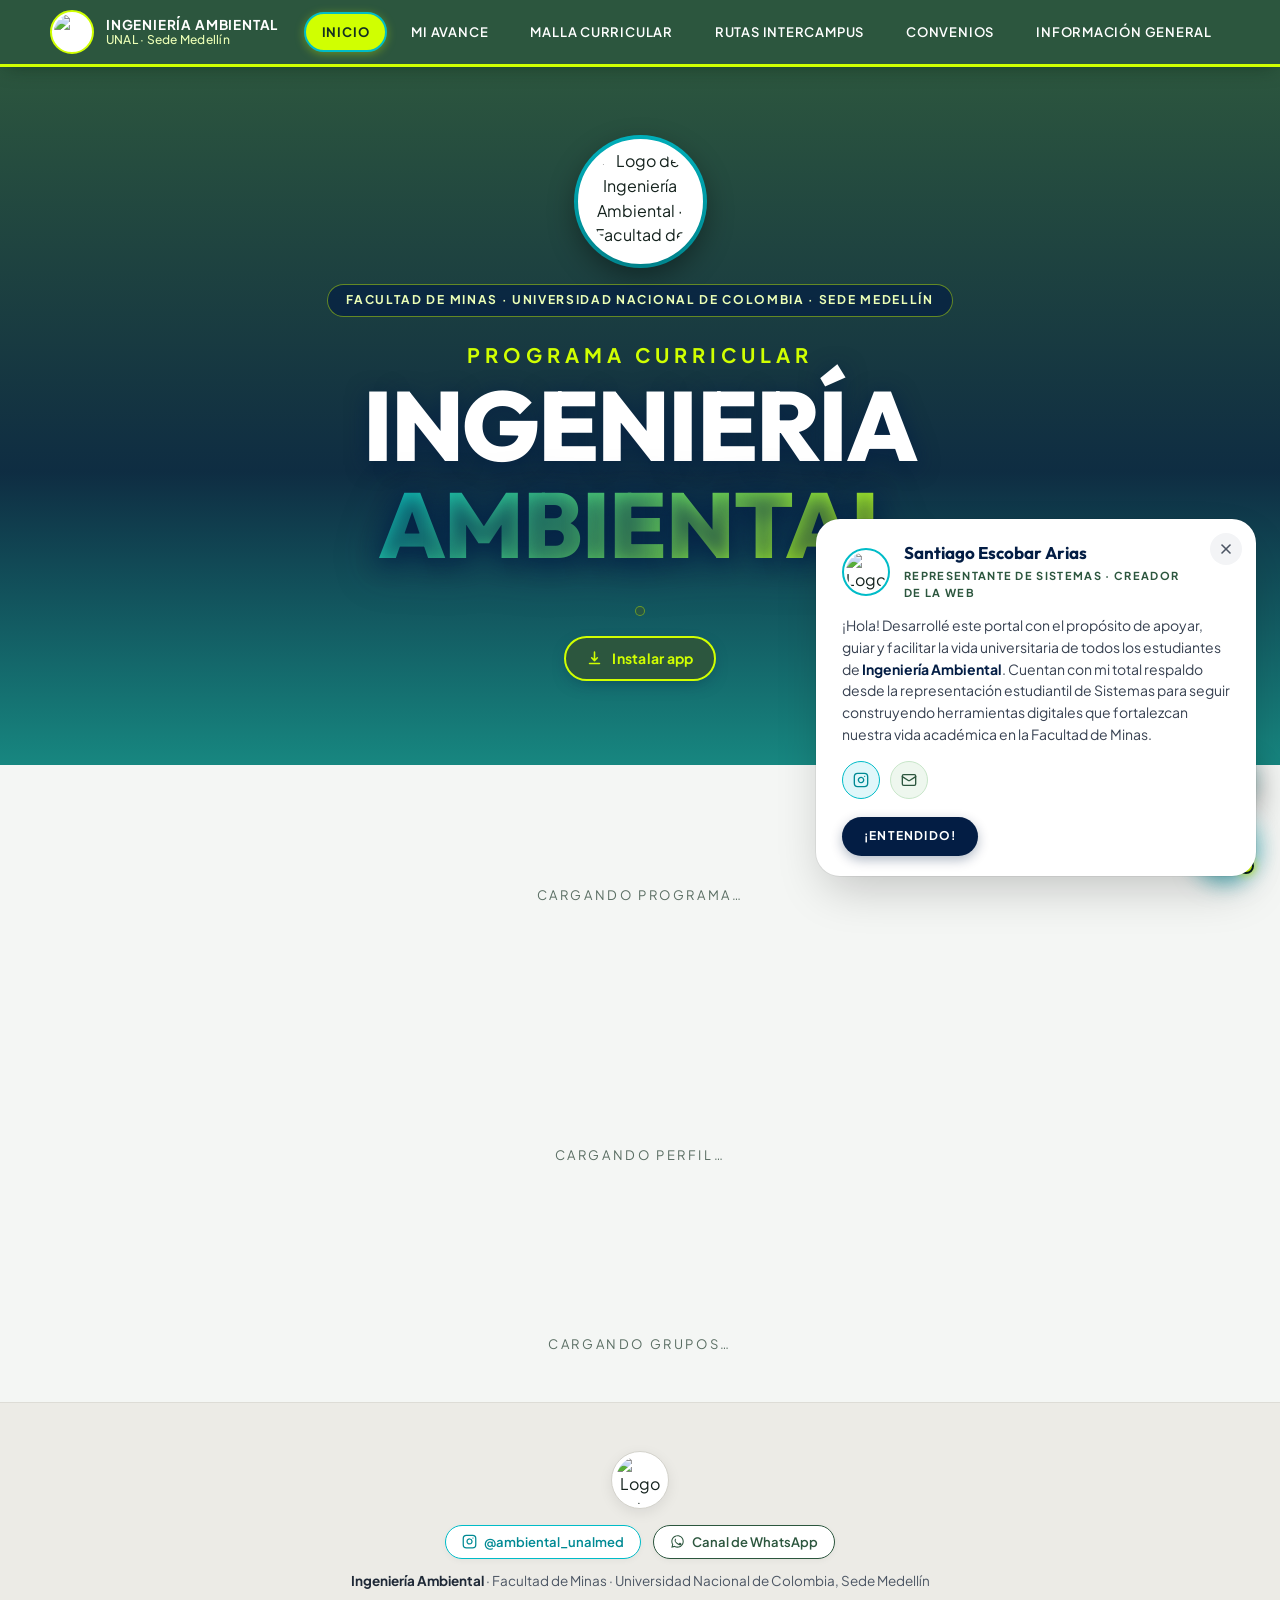
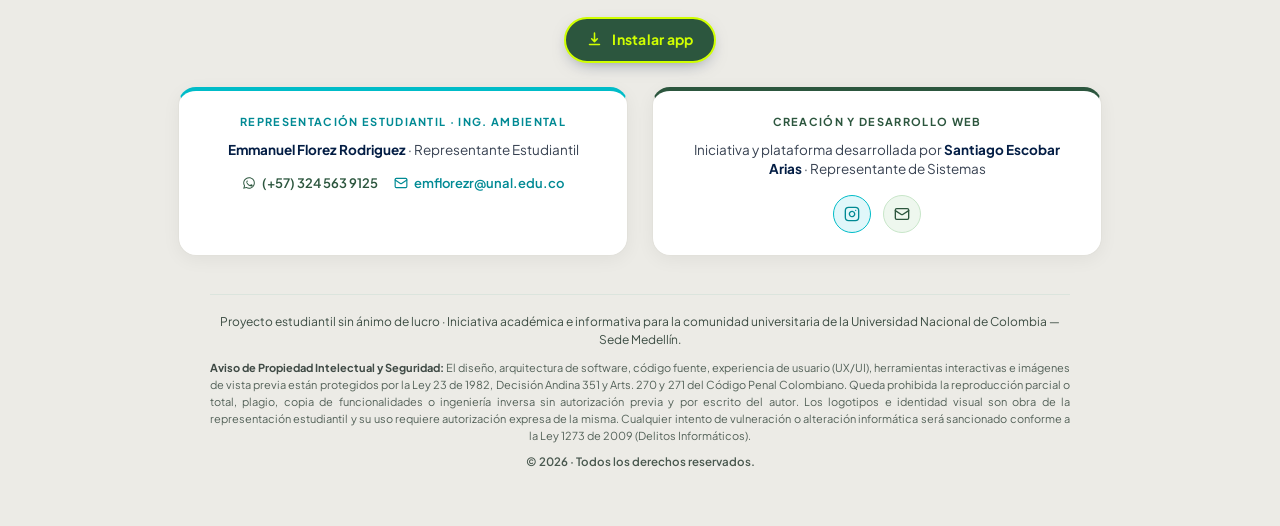
==== commit 5cea5274: "boton instalar" ====
--- a/index.html
+++ b/index.html
@@ -6,6 +6,11 @@
   <title>Ingeniería Ambiental · UNAL Medellín</title>
   <meta name="description" content="Programa de Ingeniería Ambiental de la Facultad de Minas, Universidad Nacional de Colombia, Sede Medellín: información del programa, malla curricular interactiva, perfil del egresado, grupos estudiantiles y semilleros.">
   <link rel="icon" type="image/png" href="img/logo-ambiental.png">
+  <link rel="manifest" href="manifest.webmanifest">
+  <meta name="theme-color" content="#2c563e">
+  <link rel="apple-touch-icon" href="img/app/apple-touch-icon.png">
+  <meta name="apple-mobile-web-app-capable" content="yes">
+  <meta name="apple-mobile-web-app-title" content="Ambiental UNAL">
   <link rel="preconnect" href="https://fonts.googleapis.com">
   <link rel="preconnect" href="https://fonts.gstatic.com" crossorigin>
   <link rel="stylesheet" href="https://fonts.googleapis.com/css2?family=Outfit:wght@400;500;600;700;800;900&family=Plus+Jakarta+Sans:ital,wght@0,400;0,500;0,600;0,700;0,800;1,400;1,600&display=swap">
@@ -63,6 +68,7 @@
   <div id="pie"></div>
 
   <script src="js/comun.js"></script>
+  <script src="js/instalar.js"></script>
   <script src="js/inicio.js"></script>
   <script src="js/sofia.js" defer></script>
 </body>
--- a/css/base.css
+++ b/css/base.css
@@ -1149,3 +1149,36 @@
   margin: 0;
   opacity: 0.85;
 }
+
+/* =========================================================
+   Botón "Instalar app" y su ayuda
+   ========================================================= */
+.instalar-fila { display: flex; justify-content: center; margin-top: 14px; }
+.instalar-fila--portada { justify-content: center; margin: 20px 0 4px; }
+.instalar-btn {
+  display: inline-flex; align-items: center; gap: 9px;
+  padding: 10px 20px; border: 2px solid var(--lima-vibrante); border-radius: 999px;
+  background: var(--verde-bosque); color: var(--lima-vibrante);
+  font-family: var(--letra-texto); font-size: 14px; font-weight: 700; letter-spacing: .02em;
+  cursor: pointer; transition: background .15s, color .15s, transform .15s, box-shadow .15s;
+  box-shadow: 0 6px 18px -8px rgba(3, 29, 68, .55);
+}
+.instalar-btn svg { width: 17px; height: 17px; flex: none; }
+.instalar-btn:hover, .instalar-btn:focus-visible { background: var(--lima-vibrante); color: var(--azul-marino); transform: translateY(-1px); }
+.instalar-btn:focus-visible { outline: 3px solid var(--verde-bosque); outline-offset: 3px; }
+
+.instalar-dialogo {
+  width: min(92vw, 420px); padding: 22px 24px; border: 2px solid var(--lima-vibrante); border-radius: 14px;
+  background: var(--verde-bosque); color: #e8eef7;
+  box-shadow: 0 30px 80px -20px rgba(0, 0, 0, .7);
+}
+.instalar-dialogo::backdrop { background: rgba(3, 29, 68, .75); backdrop-filter: blur(3px); }
+.instalar-dialogo__etiqueta { margin: 0 0 6px; font-size: 12px; font-weight: 600; letter-spacing: .1em; text-transform: uppercase; color: var(--lima-vibrante); }
+.instalar-dialogo__titulo { margin: 0 0 12px; font-family: var(--letra-universidad); font-size: 22px; color: #fff; }
+.instalar-dialogo__pasos { margin: 0 0 16px; padding-left: 22px; display: grid; gap: 8px; font-size: 15px; line-height: 1.5; }
+.instalar-dialogo__pasos b { color: #fff; }
+.instalar-dialogo__cerrar {
+  width: 100%; padding: 11px; border: 2px solid var(--lima-vibrante); border-radius: 999px; background: transparent;
+  color: var(--lima-vibrante); font-family: var(--letra-texto); font-size: 14px; font-weight: 700; cursor: pointer;
+}
+.instalar-dialogo__cerrar:hover, .instalar-dialogo__cerrar:focus-visible { background: var(--lima-vibrante); color: var(--azul-marino); }
